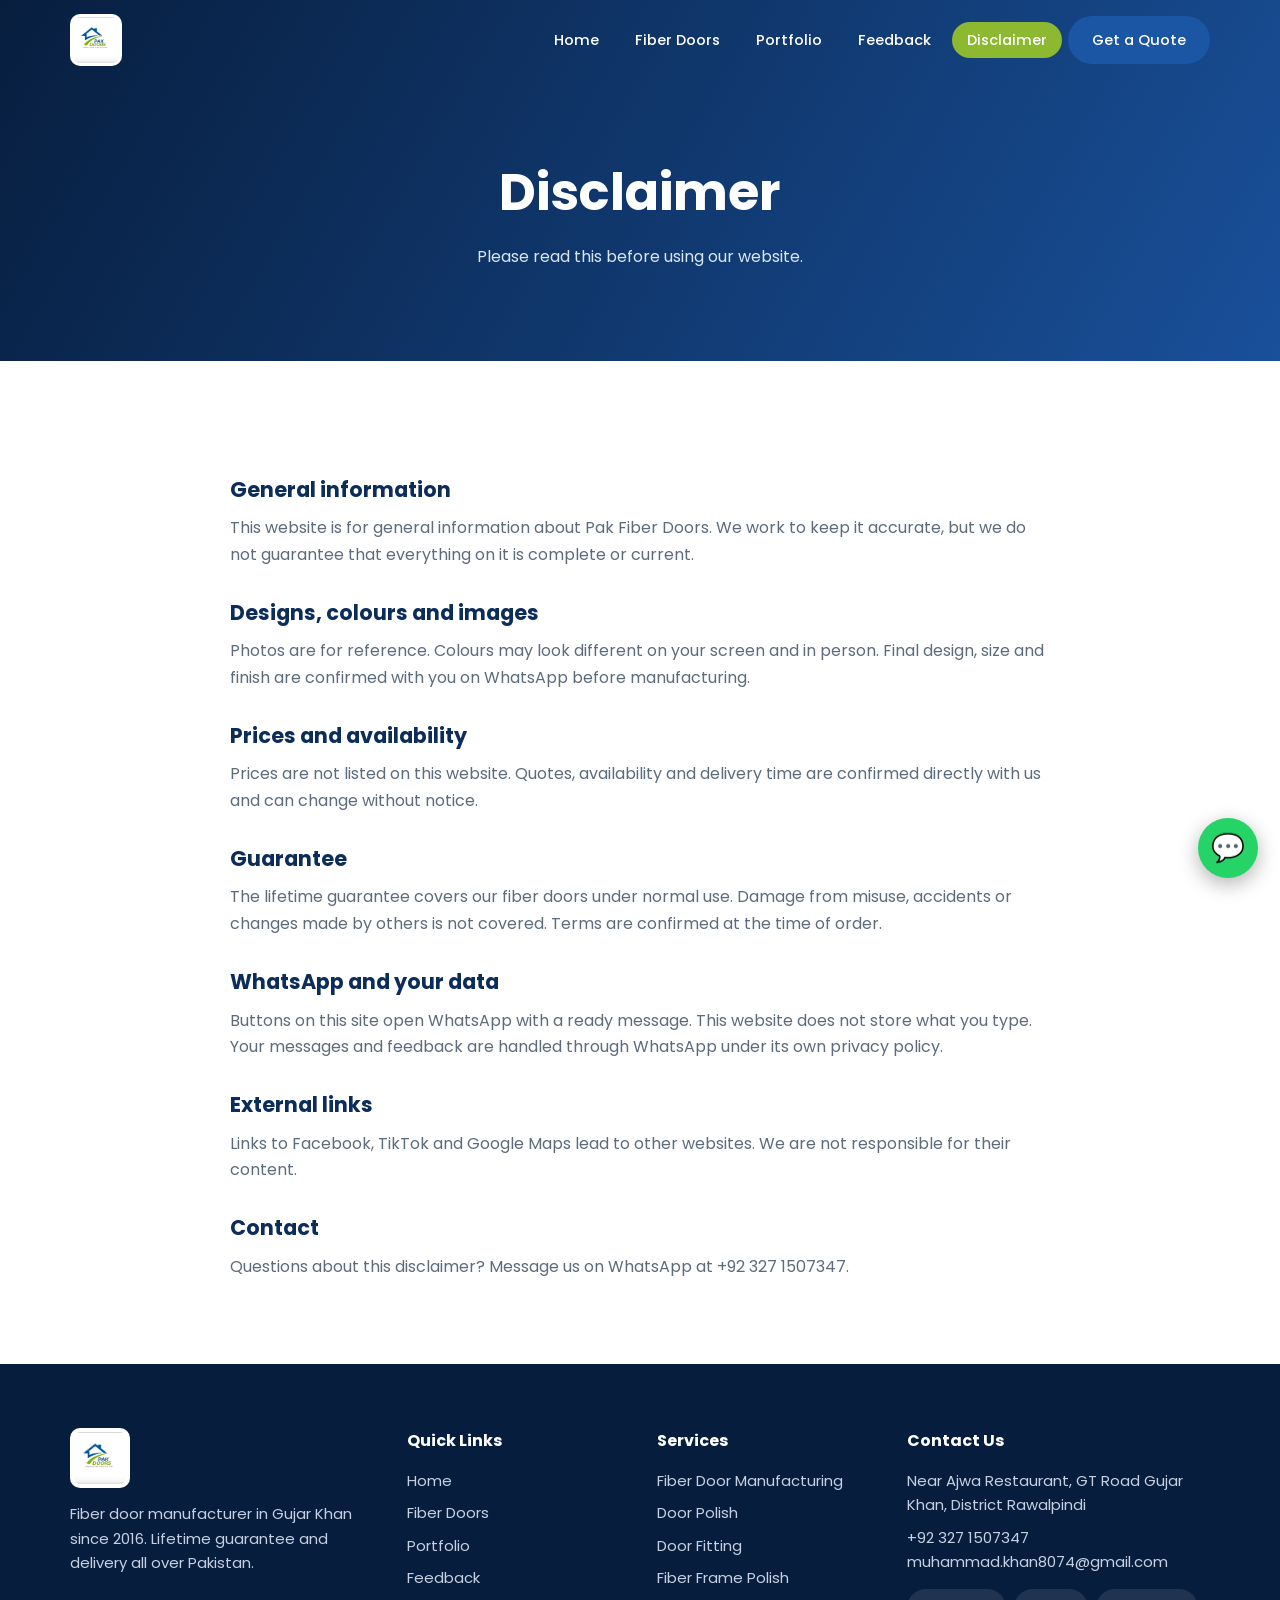
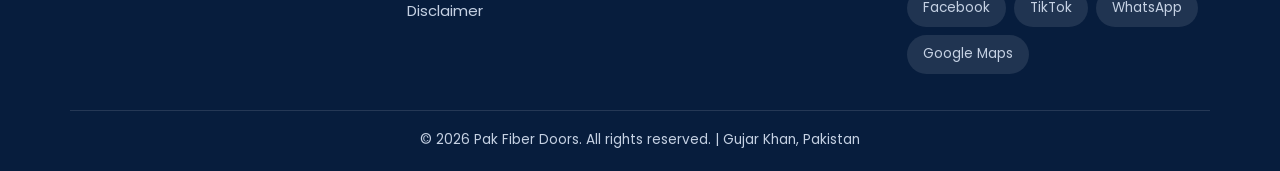
==== disclaimer.html @ 44d24fee "Add disclaimer.html with website disclaimer content" ====
<!DOCTYPE html>
<html lang="en"><head><meta charset="UTF-8"><meta name="viewport" content="width=device-width,initial-scale=1">
<title>Disclaimer | Pak Fiber Doors</title><meta name="description" content="Read the website disclaimer for Pak Fiber Doors, Gujar Khan, Pakistan.">
<meta name="theme-color" content="#1b56a5"><link rel="canonical" href="https://pakfiberdoors.com/disclaimer.html"><link rel="icon" href="logo.png">
<link rel="preconnect" href="https://fonts.googleapis.com"><link rel="preconnect" href="https://fonts.gstatic.com" crossorigin><link href="https://fonts.googleapis.com/css2?family=Poppins:wght@400;500;600;700&display=swap" rel="stylesheet"><link rel="stylesheet" href="style.css"></head>
<body data-p="disclaimer"><header id="nav"></header>
<main><div class="bn"><div class="w"><h1 class="up">Disclaimer</h1><p class="up" style="--d:.2s">Please read this before using our website.</p></div></div>
<section><div class="w leg"><h2>General information</h2><p>This website is for general information about Pak Fiber Doors. We work to keep it accurate, but we do not guarantee that everything on it is complete or current.</p>
<h2>Designs, colours and images</h2><p>Photos are for reference. Colours may look different on your screen and in person. Final design, size and finish are confirmed with you on WhatsApp before manufacturing.</p>
<h2>Prices and availability</h2><p>Prices are not listed on this website. Quotes, availability and delivery time are confirmed directly with us and can change without notice.</p>
<h2>Guarantee</h2><p>The lifetime guarantee covers our fiber doors under normal use. Damage from misuse, accidents or changes made by others is not covered. Terms are confirmed at the time of order.</p>
<h2>WhatsApp and your data</h2><p>Buttons on this site open WhatsApp with a ready message. This website does not store what you type. Your messages and feedback are handled through WhatsApp under its own privacy policy.</p>
<h2>External links</h2><p>Links to Facebook, TikTok and Google Maps lead to other websites. We are not responsible for their content.</p>
<h2>Contact</h2><p>Questions about this disclaimer? Message us on WhatsApp at +92 327 1507347.</p></div></section></main>
<footer class="ft" id="foot"></footer><script src="script.js"></script></body></html>
---- style.css ----
:root{--b:#1b56a5;--bd:#0c2d5a;--g:#8cb92f;--gd:#6f9a1c;--bg:#f4f8fd;--tx:#1d2b3a;--mu:#5d6b7c;--r:18px;--sh:0 10px 30px rgba(12,45,90,.12)}
*{margin:0;padding:0;box-sizing:border-box}html{scroll-behavior:smooth}
body{font-family:'Poppins',system-ui,sans-serif;color:var(--tx);line-height:1.65;overflow-x:hidden;background:#fff}
img{max-width:100%;display:block}a{text-decoration:none;color:inherit}ul{list-style:none}
.w{max-width:1180px;margin:auto;padding:0 20px}section{padding:84px 0}
.tag{color:var(--g);font-weight:600;font-size:.95rem}
h2.t{font-size:clamp(1.8rem,4vw,2.6rem);color:var(--bd);margin:4px 0 14px;line-height:1.2}
.ctr{text-align:center}.ctr>p{max-width:620px;margin:0 auto 42px;color:var(--mu)}
.btn{display:inline-flex;align-items:center;gap:8px;padding:13px 28px;border-radius:50px;font-weight:600;border:2px solid transparent;cursor:pointer;transition:.3s;font-size:.95rem;font-family:inherit}
.b-g{background:var(--g);color:#fff}.b-g:hover{background:var(--gd);transform:translateY(-3px);box-shadow:0 8px 22px rgba(140,185,47,.55)}
.b-o{border-color:#fff;color:#fff}.b-o:hover{background:#fff;color:var(--b);transform:translateY(-3px)}
.b-b{background:var(--b);color:#fff}.b-b:hover{background:var(--bd);transform:translateY(-3px)}
#nav{position:fixed;top:0;left:0;right:0;z-index:100;transition:.35s;padding:14px 0}
#nav.sc{background:rgba(255,255,255,.96);box-shadow:0 4px 20px rgba(0,0,0,.09);padding:7px 0;backdrop-filter:blur(8px)}
.nv{display:flex;align-items:center;justify-content:space-between}.nv img{height:52px;background:#fff;border-radius:10px;padding:3px}
.nl{display:flex;gap:6px;align-items:center}.nl a{padding:8px 15px;border-radius:30px;font-weight:500;font-size:.92rem;color:#fff;transition:.3s}
#nav.sc .nl a{color:var(--bd)}.nl a:hover,.nl a.on{background:var(--g);color:#fff!important}.nl a.btn{background:var(--b);color:#fff!important;padding:10px 22px}
.hb{display:none;background:none;border:0;color:#fff;font-size:1.9rem;cursor:pointer;z-index:102}#nav.sc .hb{color:var(--bd)}.hb.o{color:#fff!important}
.hero{min-height:100vh;display:flex;align-items:center;position:relative;color:#fff;background:var(--bd);overflow:hidden}
.hero::before{content:'';position:absolute;inset:0;background:url(heroimage.png) center/cover;animation:kb 20s ease-in-out infinite alternate}
.hero::after{content:'';position:absolute;inset:0;background:linear-gradient(105deg,rgba(7,29,61,.94) 28%,rgba(27,86,165,.5))}
.hc{position:relative;z-index:2;padding-top:90px}.hc p{max-width:560px;font-size:1.08rem;color:#dbe6f5;margin-bottom:28px}
.hero h1{font-size:clamp(2.5rem,7vw,4.8rem);line-height:1.08;margin:12px 0 18px;max-width:760px}
.hero h1::after{content:'';display:block;width:150px;height:8px;margin-top:16px;border-radius:0 40px 40px 0;background:var(--g);transform:skewX(-25deg);animation:gr 1.2s .9s both}
.chs{display:flex;flex-wrap:wrap;gap:10px;margin-top:30px}.ch{padding:9px 18px;border-radius:40px;background:rgba(255,255,255,.13);backdrop-filter:blur(8px);border:1px solid rgba(255,255,255,.3);font-size:.88rem}
.sw{position:absolute;bottom:-1px;left:0;width:100%;line-height:0;z-index:3}.sd{position:absolute;bottom:90px;left:50%;width:26px;height:42px;border:2px solid #fff;border-radius:20px;z-index:3;opacity:.8}.sd::after{content:'';position:absolute;top:7px;left:50%;width:4px;height:8px;margin-left:-2px;background:#fff;border-radius:3px;animation:sc 1.6s infinite}
.bn{padding:150px 0 90px;text-align:center;color:#fff;position:relative;background:var(--bd)}.bn::before{content:'';position:absolute;inset:0;background:linear-gradient(120deg,rgba(7,29,61,.95),rgba(27,86,165,.85)),url(heroimage.png) center/cover}.bn .w{position:relative}.bn h1{font-size:clamp(2rem,5vw,3.2rem)}.bn p{color:#dbe6f5;max-width:600px;margin:10px auto 0}
.st{background:linear-gradient(120deg,var(--bd),var(--b));color:#fff;padding:52px 0}.sg{display:grid;grid-template-columns:repeat(3,1fr);gap:20px;text-align:center}.sg b{display:block;font-size:clamp(2rem,5vw,3rem);color:var(--g);line-height:1.2}
.g4{display:grid;grid-template-columns:repeat(auto-fit,minmax(250px,1fr));gap:26px}
.cd{background:#fff;border-radius:var(--r);box-shadow:var(--sh);overflow:hidden;transition:.4s}.cd:hover{transform:translateY(-10px);box-shadow:0 22px 44px rgba(12,45,90,.2)}
.iw{overflow:hidden;height:210px;background:linear-gradient(135deg,#dbe7f6,#eef3fa)}.iw img,.iw div{width:100%;height:100%;object-fit:cover;transition:.6s}.cd:hover .iw img,.cd:hover .iw div{transform:scale(1.1)}
.tx{padding:22px}.tx h3{color:var(--bd);margin-bottom:6px}.tx p{color:var(--mu);font-size:.92rem;margin-bottom:16px}
.tw{overflow-x:auto;border-radius:var(--r);box-shadow:var(--sh)}table{width:100%;border-collapse:collapse;min-width:560px}th,td{padding:16px 20px;text-align:left}th{background:var(--bd);color:#fff}th.f{background:var(--g)}tr:nth-child(even) td{background:var(--bg)}td.f{font-weight:600;color:var(--bd)}
.ab{display:grid;grid-template-columns:1fr 1fr;gap:56px;align-items:center}.pic{position:relative}.pic div{aspect-ratio:4/5;border-radius:var(--r);background:linear-gradient(135deg,#dbe7f6,#eef3fa);overflow:hidden}.pic img{width:100%;height:100%;object-fit:cover}
.bdg{position:absolute;bottom:-18px;right:-10px;background:var(--g);color:#fff;padding:16px 24px;border-radius:16px;font-weight:700;box-shadow:var(--sh);animation:fl 3s ease-in-out infinite;line-height:1.3}
.ab p{color:var(--mu);margin-bottom:16px}.alt{background:var(--bg)}
.wc .cd{padding:30px;border-bottom:4px solid var(--g)}.wc em{font-style:normal;font-size:2rem;display:block;margin-bottom:8px}.wc h3{color:var(--bd);margin-bottom:6px}.wc p{color:var(--mu);font-size:.93rem}
.stp{text-align:center;padding:10px}.stp i{display:grid;place-items:center;width:64px;height:64px;margin:0 auto 14px;border-radius:50%;background:var(--b);color:#fff;font:700 1.4rem 'Poppins';font-style:normal;transition:.4s}.stp:hover i{background:var(--g);transform:rotate(360deg)}.stp p{color:var(--mu);font-size:.92rem}
.cta{background:linear-gradient(120deg,var(--bd),var(--b));color:#fff;text-align:center;padding:84px 0}.cta h2{font-size:clamp(1.8rem,4vw,2.6rem);margin-bottom:10px}.cta p{color:#dbe6f5;margin-bottom:26px}
.ft{background:#071d3d;color:#c5d1e3;padding:64px 0 20px}.fg{display:grid;grid-template-columns:1.4fr 1fr 1fr 1.4fr;gap:34px}.ft h4{color:#fff;margin-bottom:14px}.ft li,.ft p{margin-bottom:8px;font-size:.93rem}.ft a:hover{color:var(--g)}
.so{display:flex;flex-wrap:wrap;gap:8px;margin-top:14px}.so a{padding:8px 16px;border-radius:30px;background:rgba(255,255,255,.1);font-size:.85rem;transition:.3s}.so a:hover{background:var(--g);color:#fff;transform:translateY(-3px)}
.cp{border-top:1px solid rgba(255,255,255,.12);margin-top:36px;padding-top:18px;text-align:center;font-size:.85rem}
.wa{position:fixed;bottom:22px;right:22px;width:60px;height:60px;border-radius:50%;background:#25d366;display:grid;place-items:center;font-size:1.7rem;z-index:90;box-shadow:0 6px 20px rgba(0,0,0,.3);animation:pl 2s infinite}.wa:hover{transform:scale(1.12)}
.up2{position:fixed;bottom:94px;right:30px;width:44px;height:44px;border-radius:50%;background:var(--b);color:#fff;border:0;cursor:pointer;font-size:1.2rem;z-index:90;opacity:0;pointer-events:none;transition:.3s}.up2.s{opacity:1;pointer-events:auto}
.rv{opacity:0;transform:translateY(40px);transition:opacity .8s,transform .8s;transition-delay:var(--d,0s)}.rv.l{transform:translateX(-50px)}.rv.r{transform:translateX(50px)}.rv.in{opacity:1;transform:none}
.up{opacity:0;animation:up .9s var(--d,0s) forwards}
.tl{display:flex;flex-wrap:wrap;gap:14px;justify-content:space-between;align-items:center;margin-bottom:30px}.fl button{padding:10px 22px;border-radius:30px;border:2px solid var(--b);background:#fff;color:var(--b);font:600 .92rem 'Poppins';cursor:pointer;transition:.3s;margin:3px}.fl button.on,.fl button:hover{background:var(--b);color:#fff}
.tl input{padding:12px 20px;border-radius:30px;border:2px solid #d5e0ee;font:inherit;min-width:230px;outline:0}.tl input:focus{border-color:var(--g)}
.art{animation:pop .5s}.art .iw{height:auto;aspect-ratio:3/4;cursor:zoom-in}.art .tx{text-align:center}.art .btn{padding:10px 20px;font-size:.88rem}.em{display:none;text-align:center;color:var(--mu);padding:40px}
.pg{display:grid;grid-template-columns:repeat(auto-fill,minmax(220px,1fr));grid-auto-rows:200px;grid-auto-flow:dense;gap:14px}
.pg a{border-radius:14px;overflow:hidden;position:relative;background:linear-gradient(135deg,#dbe7f6,#eef3fa);cursor:zoom-in;display:block}.pg img{width:100%;height:100%;object-fit:cover;transition:.6s}.pg a:hover img{transform:scale(1.1)}
.pg a::after{content:'🔍';position:absolute;inset:0;display:grid;place-items:center;font-size:1.8rem;background:rgba(12,45,90,.45);opacity:0;transition:.3s}.pg a:hover::after{opacity:1}
.pg .t{grid-row:span 2}.pg .w2{grid-column:span 2}.pg .bx{grid-column:span 2;grid-row:span 2}
#lb{position:fixed;inset:0;background:rgba(5,20,45,.95);z-index:300;display:none;align-items:center;justify-content:center;flex-direction:column;gap:14px;padding:20px}#lb.o{display:flex}
#lb img{max-width:92vw;max-height:74vh;border-radius:12px;animation:zi .3s}#lb b{color:#fff;font-size:1.1rem}
#lb button{position:absolute;background:rgba(255,255,255,.15);color:#fff;border:0;width:48px;height:48px;border-radius:50%;font-size:1.5rem;cursor:pointer;transition:.3s}#lb button:hover{background:var(--g)}.lx{top:20px;right:20px}.lp{left:16px;top:50%}.ln{right:16px;top:50%}
.leg{max-width:860px;margin:auto}.leg h2{color:var(--bd);margin:28px 0 8px;font-size:1.3rem}.leg p{color:var(--mu)}
a:focus-visible,button:focus-visible,input:focus-visible{outline:3px solid var(--g);outline-offset:3px}
@keyframes kb{to{transform:scale(1.12)}}@keyframes up{from{opacity:0;transform:translateY(35px)}to{opacity:1;transform:none}}@keyframes gr{from{width:0}to{width:150px}}
@keyframes sc{50%{transform:translateY(12px);opacity:.2}}@keyframes fl{50%{transform:translateY(-8px)}}@keyframes pop{from{opacity:0;transform:scale(.92)}}@keyframes zi{from{opacity:0;transform:scale(.9)}}
@keyframes pl{0%{box-shadow:0 0 0 0 rgba(37,211,102,.6)}100%{box-shadow:0 0 0 22px rgba(37,211,102,0)}}
@media(max-width:860px){.hb{display:block}.nl{position:fixed;top:0;right:-100%;height:100vh;width:78%;background:var(--bd);flex-direction:column;justify-content:center;gap:12px;transition:.4s;z-index:101}.nl.o{right:0}.nl a{color:#fff!important;font-size:1.1rem}.ab,.fg{grid-template-columns:1fr}.sd{display:none}section{padding:60px 0}.pg{grid-template-columns:repeat(auto-fill,minmax(150px,1fr));grid-auto-rows:150px}}
@media(prefers-reduced-motion:reduce){*,::before,::after{animation:none!important;transition:none!important}.rv,.up{opacity:1;transform:none}}
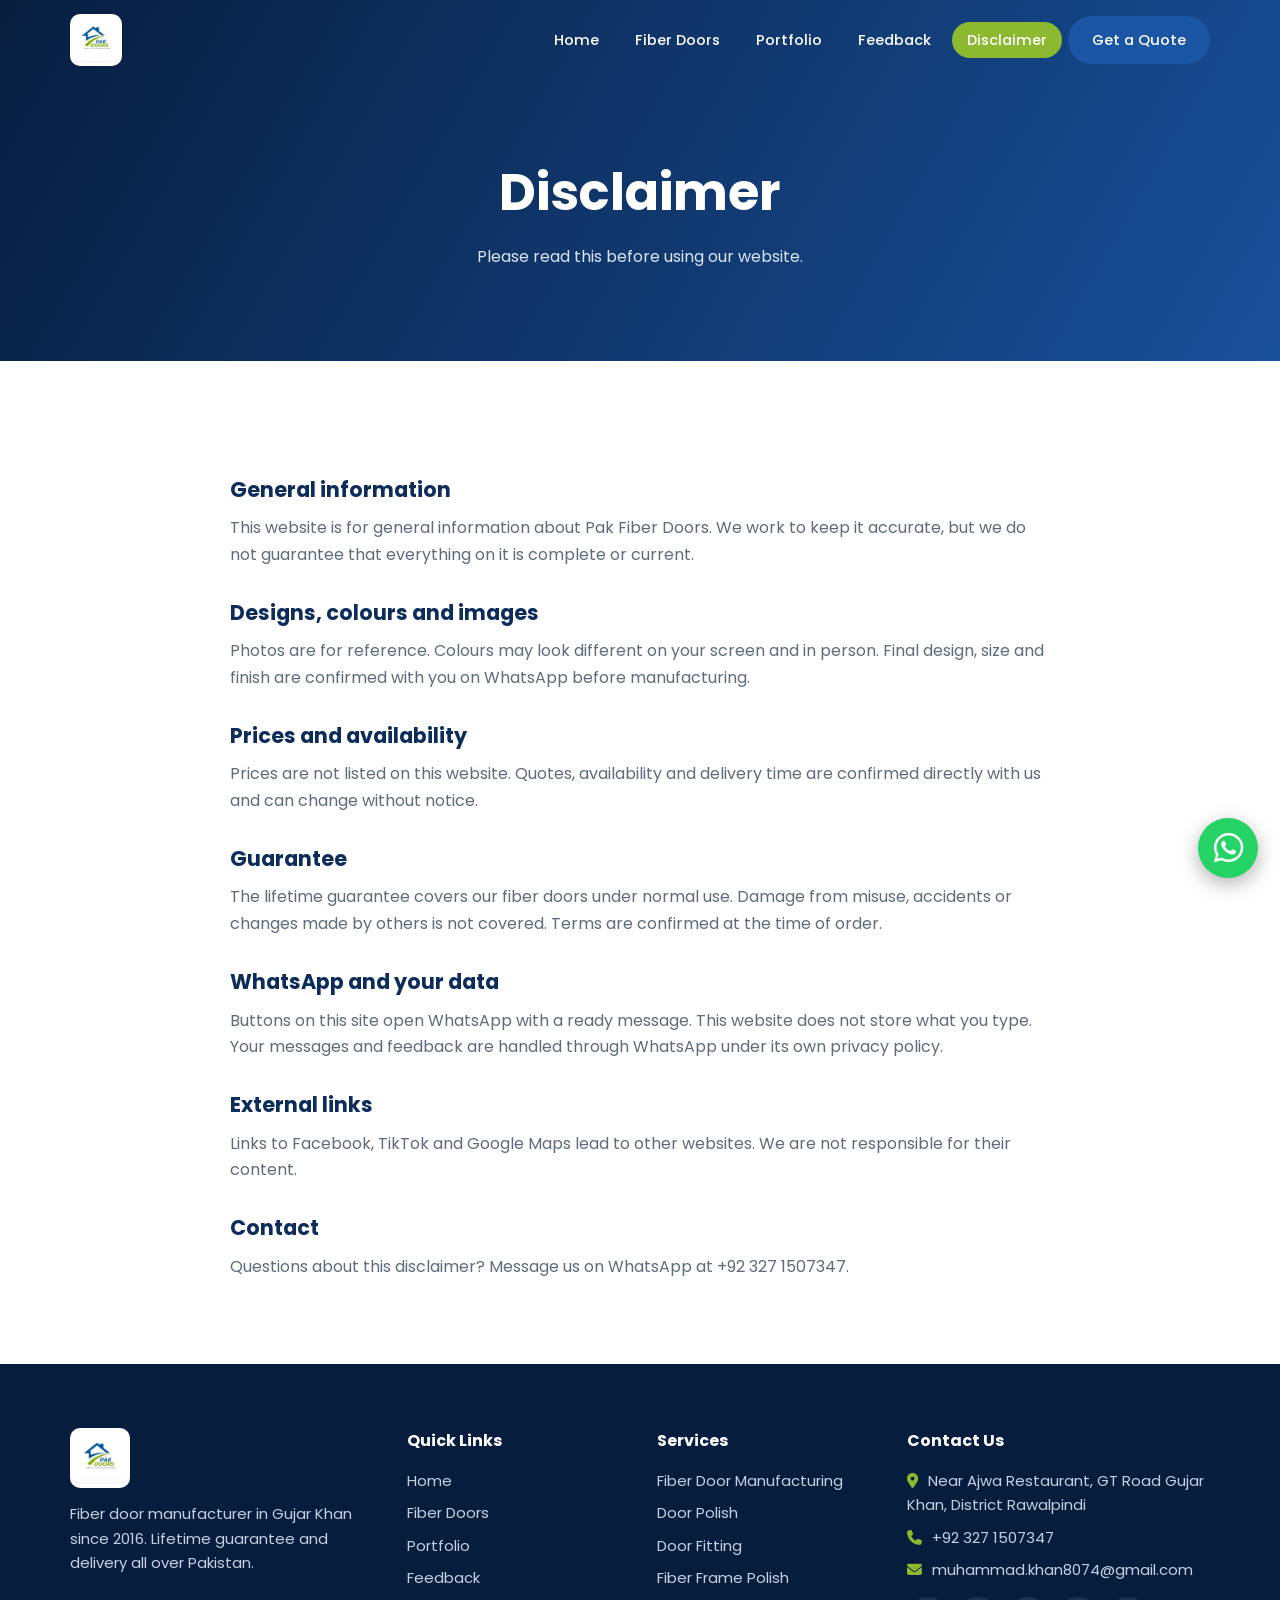
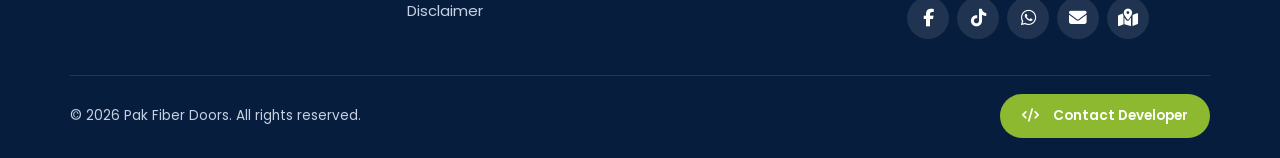
==== commit ab008b47: "Add disclaimer.html for website information This HTML file contains the disclaimer for Pak Fiber Doo" ====
--- a/disclaimer.html
+++ b/disclaimer.html
@@ -1,15 +1,84 @@
-<!DOCTYPE html>
-<html lang="en"><head><meta charset="UTF-8"><meta name="viewport" content="width=device-width,initial-scale=1">
-<title>Disclaimer | Pak Fiber Doors</title><meta name="description" content="Read the website disclaimer for Pak Fiber Doors, Gujar Khan, Pakistan.">
-<meta name="theme-color" content="#1b56a5"><link rel="canonical" href="https://pakfiberdoors.com/disclaimer.html"><link rel="icon" href="logo.png">
-<link rel="preconnect" href="https://fonts.googleapis.com"><link rel="preconnect" href="https://fonts.gstatic.com" crossorigin><link href="https://fonts.googleapis.com/css2?family=Poppins:wght@400;500;600;700&display=swap" rel="stylesheet"><link rel="stylesheet" href="style.css"></head>
-<body data-p="disclaimer"><header id="nav"></header>
-<main><div class="bn"><div class="w"><h1 class="up">Disclaimer</h1><p class="up" style="--d:.2s">Please read this before using our website.</p></div></div>
-<section><div class="w leg"><h2>General information</h2><p>This website is for general information about Pak Fiber Doors. We work to keep it accurate, but we do not guarantee that everything on it is complete or current.</p>
-<h2>Designs, colours and images</h2><p>Photos are for reference. Colours may look different on your screen and in person. Final design, size and finish are confirmed with you on WhatsApp before manufacturing.</p>
-<h2>Prices and availability</h2><p>Prices are not listed on this website. Quotes, availability and delivery time are confirmed directly with us and can change without notice.</p>
-<h2>Guarantee</h2><p>The lifetime guarantee covers our fiber doors under normal use. Damage from misuse, accidents or changes made by others is not covered. Terms are confirmed at the time of order.</p>
-<h2>WhatsApp and your data</h2><p>Buttons on this site open WhatsApp with a ready message. This website does not store what you type. Your messages and feedback are handled through WhatsApp under its own privacy policy.</p>
-<h2>External links</h2><p>Links to Facebook, TikTok and Google Maps lead to other websites. We are not responsible for their content.</p>
-<h2>Contact</h2><p>Questions about this disclaimer? Message us on WhatsApp at +92 327 1507347.</p></div></section></main>
-<footer class="ft" id="foot"></footer><script src="script.js"></script></body></html>
+<!doctype html>
+<html lang="en">
+  <head>
+    <meta charset="UTF-8" />
+    <meta name="viewport" content="width=device-width,initial-scale=1" />
+    <title>Disclaimer | Pak Fiber Doors</title>
+    <meta
+      name="description"
+      content="Read the website disclaimer for Pak Fiber Doors, Gujar Khan, Pakistan."
+    />
+    <meta name="theme-color" content="#1b56a5" />
+    <link rel="canonical" href="https://pakfiberdoors.com/disclaimer.html" />
+    <link rel="icon" href="logo.png" />
+    <link rel="preconnect" href="https://fonts.googleapis.com" />
+    <link rel="preconnect" href="https://fonts.gstatic.com" crossorigin />
+    <link
+      href="https://fonts.googleapis.com/css2?family=Poppins:wght@400;500;600;700&display=swap"
+      rel="stylesheet"
+    />
+    <link rel="stylesheet" href="https://cdnjs.cloudflare.com/ajax/libs/font-awesome/6.5.0/css/all.min.css" />
+    <link rel="stylesheet" href="style.css" />
+  </head>
+  <body data-p="disclaimer">
+    <!-- =====================================
+     NAVBAR (built by script.js)
+===================================== -->
+    <header id="nav"></header>
+    <main>
+      <!-- =====================================
+     PAGE BANNER
+===================================== -->
+      <div class="bn">
+        <div class="w">
+          <h1 class="up">Disclaimer</h1>
+          <p class="up" style="--d: 0.2s">Please read this before using our website.</p>
+        </div>
+      </div>
+      <!-- =====================================
+     DISCLAIMER TEXT
+===================================== -->
+      <section>
+        <div class="w leg">
+          <h2>General information</h2>
+          <p>
+            This website is for general information about Pak Fiber Doors. We work to keep it accurate, but we
+            do not guarantee that everything on it is complete or current.
+          </p>
+          <h2>Designs, colours and images</h2>
+          <p>
+            Photos are for reference. Colours may look different on your screen and in person. Final design,
+            size and finish are confirmed with you on WhatsApp before manufacturing.
+          </p>
+          <h2>Prices and availability</h2>
+          <p>
+            Prices are not listed on this website. Quotes, availability and delivery time are confirmed
+            directly with us and can change without notice.
+          </p>
+          <h2>Guarantee</h2>
+          <p>
+            The lifetime guarantee covers our fiber doors under normal use. Damage from misuse, accidents or
+            changes made by others is not covered. Terms are confirmed at the time of order.
+          </p>
+          <h2>WhatsApp and your data</h2>
+          <p>
+            Buttons on this site open WhatsApp with a ready message. This website does not store what you
+            type. Your messages and feedback are handled through WhatsApp under its own privacy policy.
+          </p>
+          <h2>External links</h2>
+          <p>
+            Links to Facebook, TikTok and Google Maps lead to other websites. We are not responsible for their
+            content.
+          </p>
+          <h2>Contact</h2>
+          <p>Questions about this disclaimer? Message us on WhatsApp at +92 327 1507347.</p>
+        </div>
+      </section>
+    </main>
+    <!-- =====================================
+     FOOTER (built by script.js)
+===================================== -->
+    <footer class="ft" id="foot"></footer>
+    <script src="script.js"></script>
+  </body>
+</html>
--- a/style.css
+++ b/style.css
@@ -1,63 +1,1325 @@
-:root{--b:#1b56a5;--bd:#0c2d5a;--g:#8cb92f;--gd:#6f9a1c;--bg:#f4f8fd;--tx:#1d2b3a;--mu:#5d6b7c;--r:18px;--sh:0 10px 30px rgba(12,45,90,.12)}
-*{margin:0;padding:0;box-sizing:border-box}html{scroll-behavior:smooth}
-body{font-family:'Poppins',system-ui,sans-serif;color:var(--tx);line-height:1.65;overflow-x:hidden;background:#fff}
-img{max-width:100%;display:block}a{text-decoration:none;color:inherit}ul{list-style:none}
-.w{max-width:1180px;margin:auto;padding:0 20px}section{padding:84px 0}
-.tag{color:var(--g);font-weight:600;font-size:.95rem}
-h2.t{font-size:clamp(1.8rem,4vw,2.6rem);color:var(--bd);margin:4px 0 14px;line-height:1.2}
-.ctr{text-align:center}.ctr>p{max-width:620px;margin:0 auto 42px;color:var(--mu)}
-.btn{display:inline-flex;align-items:center;gap:8px;padding:13px 28px;border-radius:50px;font-weight:600;border:2px solid transparent;cursor:pointer;transition:.3s;font-size:.95rem;font-family:inherit}
-.b-g{background:var(--g);color:#fff}.b-g:hover{background:var(--gd);transform:translateY(-3px);box-shadow:0 8px 22px rgba(140,185,47,.55)}
-.b-o{border-color:#fff;color:#fff}.b-o:hover{background:#fff;color:var(--b);transform:translateY(-3px)}
-.b-b{background:var(--b);color:#fff}.b-b:hover{background:var(--bd);transform:translateY(-3px)}
-#nav{position:fixed;top:0;left:0;right:0;z-index:100;transition:.35s;padding:14px 0}
-#nav.sc{background:rgba(255,255,255,.96);box-shadow:0 4px 20px rgba(0,0,0,.09);padding:7px 0;backdrop-filter:blur(8px)}
-.nv{display:flex;align-items:center;justify-content:space-between}.nv img{height:52px;background:#fff;border-radius:10px;padding:3px}
-.nl{display:flex;gap:6px;align-items:center}.nl a{padding:8px 15px;border-radius:30px;font-weight:500;font-size:.92rem;color:#fff;transition:.3s}
-#nav.sc .nl a{color:var(--bd)}.nl a:hover,.nl a.on{background:var(--g);color:#fff!important}.nl a.btn{background:var(--b);color:#fff!important;padding:10px 22px}
-.hb{display:none;background:none;border:0;color:#fff;font-size:1.9rem;cursor:pointer;z-index:102}#nav.sc .hb{color:var(--bd)}.hb.o{color:#fff!important}
-.hero{min-height:100vh;display:flex;align-items:center;position:relative;color:#fff;background:var(--bd);overflow:hidden}
-.hero::before{content:'';position:absolute;inset:0;background:url(heroimage.png) center/cover;animation:kb 20s ease-in-out infinite alternate}
-.hero::after{content:'';position:absolute;inset:0;background:linear-gradient(105deg,rgba(7,29,61,.94) 28%,rgba(27,86,165,.5))}
-.hc{position:relative;z-index:2;padding-top:90px}.hc p{max-width:560px;font-size:1.08rem;color:#dbe6f5;margin-bottom:28px}
-.hero h1{font-size:clamp(2.5rem,7vw,4.8rem);line-height:1.08;margin:12px 0 18px;max-width:760px}
-.hero h1::after{content:'';display:block;width:150px;height:8px;margin-top:16px;border-radius:0 40px 40px 0;background:var(--g);transform:skewX(-25deg);animation:gr 1.2s .9s both}
-.chs{display:flex;flex-wrap:wrap;gap:10px;margin-top:30px}.ch{padding:9px 18px;border-radius:40px;background:rgba(255,255,255,.13);backdrop-filter:blur(8px);border:1px solid rgba(255,255,255,.3);font-size:.88rem}
-.sw{position:absolute;bottom:-1px;left:0;width:100%;line-height:0;z-index:3}.sd{position:absolute;bottom:90px;left:50%;width:26px;height:42px;border:2px solid #fff;border-radius:20px;z-index:3;opacity:.8}.sd::after{content:'';position:absolute;top:7px;left:50%;width:4px;height:8px;margin-left:-2px;background:#fff;border-radius:3px;animation:sc 1.6s infinite}
-.bn{padding:150px 0 90px;text-align:center;color:#fff;position:relative;background:var(--bd)}.bn::before{content:'';position:absolute;inset:0;background:linear-gradient(120deg,rgba(7,29,61,.95),rgba(27,86,165,.85)),url(heroimage.png) center/cover}.bn .w{position:relative}.bn h1{font-size:clamp(2rem,5vw,3.2rem)}.bn p{color:#dbe6f5;max-width:600px;margin:10px auto 0}
-.st{background:linear-gradient(120deg,var(--bd),var(--b));color:#fff;padding:52px 0}.sg{display:grid;grid-template-columns:repeat(3,1fr);gap:20px;text-align:center}.sg b{display:block;font-size:clamp(2rem,5vw,3rem);color:var(--g);line-height:1.2}
-.g4{display:grid;grid-template-columns:repeat(auto-fit,minmax(250px,1fr));gap:26px}
-.cd{background:#fff;border-radius:var(--r);box-shadow:var(--sh);overflow:hidden;transition:.4s}.cd:hover{transform:translateY(-10px);box-shadow:0 22px 44px rgba(12,45,90,.2)}
-.iw{overflow:hidden;height:210px;background:linear-gradient(135deg,#dbe7f6,#eef3fa)}.iw img,.iw div{width:100%;height:100%;object-fit:cover;transition:.6s}.cd:hover .iw img,.cd:hover .iw div{transform:scale(1.1)}
-.tx{padding:22px}.tx h3{color:var(--bd);margin-bottom:6px}.tx p{color:var(--mu);font-size:.92rem;margin-bottom:16px}
-.tw{overflow-x:auto;border-radius:var(--r);box-shadow:var(--sh)}table{width:100%;border-collapse:collapse;min-width:560px}th,td{padding:16px 20px;text-align:left}th{background:var(--bd);color:#fff}th.f{background:var(--g)}tr:nth-child(even) td{background:var(--bg)}td.f{font-weight:600;color:var(--bd)}
-.ab{display:grid;grid-template-columns:1fr 1fr;gap:56px;align-items:center}.pic{position:relative}.pic div{aspect-ratio:4/5;border-radius:var(--r);background:linear-gradient(135deg,#dbe7f6,#eef3fa);overflow:hidden}.pic img{width:100%;height:100%;object-fit:cover}
-.bdg{position:absolute;bottom:-18px;right:-10px;background:var(--g);color:#fff;padding:16px 24px;border-radius:16px;font-weight:700;box-shadow:var(--sh);animation:fl 3s ease-in-out infinite;line-height:1.3}
-.ab p{color:var(--mu);margin-bottom:16px}.alt{background:var(--bg)}
-.wc .cd{padding:30px;border-bottom:4px solid var(--g)}.wc em{font-style:normal;font-size:2rem;display:block;margin-bottom:8px}.wc h3{color:var(--bd);margin-bottom:6px}.wc p{color:var(--mu);font-size:.93rem}
-.stp{text-align:center;padding:10px}.stp i{display:grid;place-items:center;width:64px;height:64px;margin:0 auto 14px;border-radius:50%;background:var(--b);color:#fff;font:700 1.4rem 'Poppins';font-style:normal;transition:.4s}.stp:hover i{background:var(--g);transform:rotate(360deg)}.stp p{color:var(--mu);font-size:.92rem}
-.cta{background:linear-gradient(120deg,var(--bd),var(--b));color:#fff;text-align:center;padding:84px 0}.cta h2{font-size:clamp(1.8rem,4vw,2.6rem);margin-bottom:10px}.cta p{color:#dbe6f5;margin-bottom:26px}
-.ft{background:#071d3d;color:#c5d1e3;padding:64px 0 20px}.fg{display:grid;grid-template-columns:1.4fr 1fr 1fr 1.4fr;gap:34px}.ft h4{color:#fff;margin-bottom:14px}.ft li,.ft p{margin-bottom:8px;font-size:.93rem}.ft a:hover{color:var(--g)}
-.so{display:flex;flex-wrap:wrap;gap:8px;margin-top:14px}.so a{padding:8px 16px;border-radius:30px;background:rgba(255,255,255,.1);font-size:.85rem;transition:.3s}.so a:hover{background:var(--g);color:#fff;transform:translateY(-3px)}
-.cp{border-top:1px solid rgba(255,255,255,.12);margin-top:36px;padding-top:18px;text-align:center;font-size:.85rem}
-.wa{position:fixed;bottom:22px;right:22px;width:60px;height:60px;border-radius:50%;background:#25d366;display:grid;place-items:center;font-size:1.7rem;z-index:90;box-shadow:0 6px 20px rgba(0,0,0,.3);animation:pl 2s infinite}.wa:hover{transform:scale(1.12)}
-.up2{position:fixed;bottom:94px;right:30px;width:44px;height:44px;border-radius:50%;background:var(--b);color:#fff;border:0;cursor:pointer;font-size:1.2rem;z-index:90;opacity:0;pointer-events:none;transition:.3s}.up2.s{opacity:1;pointer-events:auto}
-.rv{opacity:0;transform:translateY(40px);transition:opacity .8s,transform .8s;transition-delay:var(--d,0s)}.rv.l{transform:translateX(-50px)}.rv.r{transform:translateX(50px)}.rv.in{opacity:1;transform:none}
-.up{opacity:0;animation:up .9s var(--d,0s) forwards}
-.tl{display:flex;flex-wrap:wrap;gap:14px;justify-content:space-between;align-items:center;margin-bottom:30px}.fl button{padding:10px 22px;border-radius:30px;border:2px solid var(--b);background:#fff;color:var(--b);font:600 .92rem 'Poppins';cursor:pointer;transition:.3s;margin:3px}.fl button.on,.fl button:hover{background:var(--b);color:#fff}
-.tl input{padding:12px 20px;border-radius:30px;border:2px solid #d5e0ee;font:inherit;min-width:230px;outline:0}.tl input:focus{border-color:var(--g)}
-.art{animation:pop .5s}.art .iw{height:auto;aspect-ratio:3/4;cursor:zoom-in}.art .tx{text-align:center}.art .btn{padding:10px 20px;font-size:.88rem}.em{display:none;text-align:center;color:var(--mu);padding:40px}
-.pg{display:grid;grid-template-columns:repeat(auto-fill,minmax(220px,1fr));grid-auto-rows:200px;grid-auto-flow:dense;gap:14px}
-.pg a{border-radius:14px;overflow:hidden;position:relative;background:linear-gradient(135deg,#dbe7f6,#eef3fa);cursor:zoom-in;display:block}.pg img{width:100%;height:100%;object-fit:cover;transition:.6s}.pg a:hover img{transform:scale(1.1)}
-.pg a::after{content:'🔍';position:absolute;inset:0;display:grid;place-items:center;font-size:1.8rem;background:rgba(12,45,90,.45);opacity:0;transition:.3s}.pg a:hover::after{opacity:1}
-.pg .t{grid-row:span 2}.pg .w2{grid-column:span 2}.pg .bx{grid-column:span 2;grid-row:span 2}
-#lb{position:fixed;inset:0;background:rgba(5,20,45,.95);z-index:300;display:none;align-items:center;justify-content:center;flex-direction:column;gap:14px;padding:20px}#lb.o{display:flex}
-#lb img{max-width:92vw;max-height:74vh;border-radius:12px;animation:zi .3s}#lb b{color:#fff;font-size:1.1rem}
-#lb button{position:absolute;background:rgba(255,255,255,.15);color:#fff;border:0;width:48px;height:48px;border-radius:50%;font-size:1.5rem;cursor:pointer;transition:.3s}#lb button:hover{background:var(--g)}.lx{top:20px;right:20px}.lp{left:16px;top:50%}.ln{right:16px;top:50%}
-.leg{max-width:860px;margin:auto}.leg h2{color:var(--bd);margin:28px 0 8px;font-size:1.3rem}.leg p{color:var(--mu)}
-a:focus-visible,button:focus-visible,input:focus-visible{outline:3px solid var(--g);outline-offset:3px}
-@keyframes kb{to{transform:scale(1.12)}}@keyframes up{from{opacity:0;transform:translateY(35px)}to{opacity:1;transform:none}}@keyframes gr{from{width:0}to{width:150px}}
-@keyframes sc{50%{transform:translateY(12px);opacity:.2}}@keyframes fl{50%{transform:translateY(-8px)}}@keyframes pop{from{opacity:0;transform:scale(.92)}}@keyframes zi{from{opacity:0;transform:scale(.9)}}
-@keyframes pl{0%{box-shadow:0 0 0 0 rgba(37,211,102,.6)}100%{box-shadow:0 0 0 22px rgba(37,211,102,0)}}
-@media(max-width:860px){.hb{display:block}.nl{position:fixed;top:0;right:-100%;height:100vh;width:78%;background:var(--bd);flex-direction:column;justify-content:center;gap:12px;transition:.4s;z-index:101}.nl.o{right:0}.nl a{color:#fff!important;font-size:1.1rem}.ab,.fg{grid-template-columns:1fr}.sd{display:none}section{padding:60px 0}.pg{grid-template-columns:repeat(auto-fill,minmax(150px,1fr));grid-auto-rows:150px}}
-@media(prefers-reduced-motion:reduce){*,::before,::after{animation:none!important;transition:none!important}.rv,.up{opacity:1;transform:none}}
+/* ===== DESIGN TOKENS (colours, radius, shadow) ===== */
+:root {
+  --b: #1b56a5;
+  --bd: #0c2d5a;
+  --g: #8cb92f;
+  --gd: #6f9a1c;
+  --bg: #f4f8fd;
+  --tx: #1d2b3a;
+  --mu: #5d6b7c;
+  --r: 18px;
+  --sh: 0 10px 30px rgba(12, 45, 90, 0.12);
+}
+* {
+  margin: 0;
+  padding: 0;
+  box-sizing: border-box;
+}
+html {
+  scroll-behavior: smooth;
+}
+body {
+  font-family: "Poppins", system-ui, sans-serif;
+  color: var(--tx);
+  line-height: 1.65;
+  overflow-x: hidden;
+  background: #fff;
+}
+img {
+  max-width: 100%;
+  display: block;
+}
+a {
+  text-decoration: none;
+  color: inherit;
+}
+ul {
+  list-style: none;
+}
+.w {
+  max-width: 1180px;
+  margin: auto;
+  padding: 0 20px;
+}
+section {
+  padding: 84px 0;
+}
+.tag {
+  color: var(--g);
+  font-weight: 600;
+  font-size: 0.95rem;
+}
+h2.t {
+  font-size: clamp(1.8rem, 4vw, 2.6rem);
+  color: var(--bd);
+  margin: 4px 0 14px;
+  line-height: 1.2;
+}
+.ctr {
+  text-align: center;
+}
+.ctr > p {
+  max-width: 620px;
+  margin: 0 auto 42px;
+  color: var(--mu);
+}
+/* ===== BUTTONS ===== */
+.btn {
+  display: inline-flex;
+  align-items: center;
+  gap: 8px;
+  padding: 13px 28px;
+  border-radius: 50px;
+  font-weight: 600;
+  border: 2px solid transparent;
+  cursor: pointer;
+  transition: 0.3s;
+  font-size: 0.95rem;
+  font-family: inherit;
+}
+.b-g {
+  background: var(--g);
+  color: #fff;
+}
+.b-g:hover {
+  background: var(--gd);
+  transform: translateY(-3px);
+  box-shadow: 0 8px 22px rgba(140, 185, 47, 0.55);
+}
+.b-o {
+  border-color: #fff;
+  color: #fff;
+}
+.b-o:hover {
+  background: #fff;
+  color: var(--b);
+  transform: translateY(-3px);
+}
+.b-b {
+  background: var(--b);
+  color: #fff;
+}
+.b-b:hover {
+  background: var(--bd);
+  transform: translateY(-3px);
+}
+/* ===== NAVBAR ===== */
+#nav {
+  position: fixed;
+  top: 0;
+  left: 0;
+  right: 0;
+  z-index: 100;
+  transition: 0.35s;
+  padding: 14px 0;
+}
+#nav.sc {
+  background: rgba(255, 255, 255, 0.96);
+  box-shadow: 0 4px 20px rgba(0, 0, 0, 0.09);
+  padding: 7px 0;
+  backdrop-filter: blur(8px);
+}
+.nv {
+  display: flex;
+  align-items: center;
+  justify-content: space-between;
+}
+.nv img {
+  height: 52px;
+  background: #fff;
+  border-radius: 10px;
+  padding: 3px;
+}
+.nl {
+  display: flex;
+  gap: 6px;
+  align-items: center;
+}
+.nl a {
+  padding: 8px 15px;
+  border-radius: 30px;
+  font-weight: 500;
+  font-size: 0.92rem;
+  color: #fff;
+  transition: 0.3s;
+}
+#nav.sc .nl a {
+  color: var(--bd);
+}
+.nl a:hover,
+.nl a.on {
+  background: var(--g);
+  color: #fff !important;
+}
+.nl a.btn {
+  background: var(--b);
+  color: #fff !important;
+  padding: 10px 22px;
+}
+.hb {
+  display: none;
+  background: none;
+  border: 0;
+  color: #fff;
+  font-size: 1.9rem;
+  cursor: pointer;
+  z-index: 102;
+}
+#nav.sc .hb {
+  color: var(--bd);
+}
+.hb.o {
+  color: #fff !important;
+}
+/* ===== HERO ===== */
+.hero {
+  min-height: 100vh;
+  display: flex;
+  align-items: center;
+  position: relative;
+  color: #fff;
+  background: var(--bd);
+  overflow: hidden;
+}
+.hero::before {
+  content: "";
+  position: absolute;
+  inset: 0;
+  background: url(heroimage.png) center/cover;
+  animation: kb 20s ease-in-out infinite alternate;
+}
+.hero::after {
+  content: "";
+  position: absolute;
+  inset: 0;
+  background: linear-gradient(105deg, rgba(7, 29, 61, 0.94) 28%, rgba(27, 86, 165, 0.5));
+}
+.hc {
+  position: relative;
+  z-index: 2;
+  padding-top: 90px;
+}
+.hc p {
+  max-width: 560px;
+  font-size: 1.08rem;
+  color: #dbe6f5;
+  margin-bottom: 28px;
+}
+.hero h1 {
+  font-size: clamp(2.5rem, 7vw, 4.8rem);
+  line-height: 1.08;
+  margin: 12px 0 18px;
+  max-width: 760px;
+}
+.hero h1::after {
+  content: "";
+  display: block;
+  width: 150px;
+  height: 8px;
+  margin-top: 16px;
+  border-radius: 0 40px 40px 0;
+  background: var(--g);
+  transform: skewX(-25deg);
+  animation: gr 1.2s 0.9s both;
+}
+.chs {
+  display: flex;
+  flex-wrap: wrap;
+  gap: 10px;
+  margin-top: 30px;
+}
+.ch {
+  padding: 9px 18px;
+  border-radius: 40px;
+  background: rgba(255, 255, 255, 0.13);
+  backdrop-filter: blur(8px);
+  border: 1px solid rgba(255, 255, 255, 0.3);
+  font-size: 0.88rem;
+}
+.sw {
+  position: absolute;
+  bottom: -1px;
+  left: 0;
+  width: 100%;
+  line-height: 0;
+  z-index: 3;
+}
+.sd {
+  position: absolute;
+  bottom: 90px;
+  left: 50%;
+  width: 26px;
+  height: 42px;
+  border: 2px solid #fff;
+  border-radius: 20px;
+  z-index: 3;
+  opacity: 0.8;
+}
+.sd::after {
+  content: "";
+  position: absolute;
+  top: 7px;
+  left: 50%;
+  width: 4px;
+  height: 8px;
+  margin-left: -2px;
+  background: #fff;
+  border-radius: 3px;
+  animation: sc 1.6s infinite;
+}
+/* ===== INNER PAGE BANNER ===== */
+.bn {
+  padding: 150px 0 90px;
+  text-align: center;
+  color: #fff;
+  position: relative;
+  background: var(--bd);
+}
+.bn::before {
+  content: "";
+  position: absolute;
+  inset: 0;
+  background:
+    linear-gradient(120deg, rgba(7, 29, 61, 0.95), rgba(27, 86, 165, 0.85)),
+    url(heroimage.png) center/cover;
+}
+.bn .w {
+  position: relative;
+}
+.bn h1 {
+  font-size: clamp(2rem, 5vw, 3.2rem);
+}
+.bn p {
+  color: #dbe6f5;
+  max-width: 600px;
+  margin: 10px auto 0;
+}
+/* ===== CARDS ===== */
+.g4 {
+  display: grid;
+  grid-template-columns: repeat(auto-fit, minmax(250px, 1fr));
+  gap: 26px;
+}
+.cd {
+  background: #fff;
+  border-radius: var(--r);
+  box-shadow: var(--sh);
+  overflow: hidden;
+  transition: 0.4s;
+}
+.cd:hover {
+  transform: translateY(-10px);
+  box-shadow: 0 22px 44px rgba(12, 45, 90, 0.2);
+}
+.iw {
+  overflow: hidden;
+  height: 210px;
+  background: linear-gradient(135deg, #dbe7f6, #eef3fa);
+}
+.iw img,
+.iw div {
+  width: 100%;
+  height: 100%;
+  object-fit: cover;
+  transition: 0.6s;
+}
+.cd:hover .iw img,
+.cd:hover .iw div {
+  transform: scale(1.1);
+}
+.tx {
+  padding: 22px;
+}
+.tx h3 {
+  color: var(--bd);
+  margin-bottom: 6px;
+}
+.tx p {
+  color: var(--mu);
+  font-size: 0.92rem;
+  margin-bottom: 16px;
+}
+/* ===== COMPARISON TABLE ===== */
+.tw {
+  overflow-x: auto;
+  border-radius: var(--r);
+  box-shadow: var(--sh);
+}
+table {
+  width: 100%;
+  border-collapse: collapse;
+  min-width: 560px;
+}
+th,
+td {
+  padding: 16px 20px;
+  text-align: left;
+}
+th {
+  background: var(--bd);
+  color: #fff;
+}
+th.f {
+  background: var(--g);
+}
+tr:nth-child(even) td {
+  background: var(--bg);
+}
+td.f {
+  font-weight: 600;
+  color: var(--bd);
+}
+/* ===== ABOUT ===== */
+.ab {
+  display: grid;
+  grid-template-columns: 1fr 1fr;
+  gap: 56px;
+  align-items: center;
+}
+.pic {
+  position: relative;
+}
+.pic div {
+  aspect-ratio: 4/5;
+  border-radius: var(--r);
+  background: linear-gradient(135deg, #dbe7f6, #eef3fa);
+  overflow: hidden;
+}
+.pic img {
+  width: 100%;
+  height: 100%;
+  object-fit: cover;
+}
+.bdg {
+  position: absolute;
+  bottom: -18px;
+  right: -10px;
+  background: var(--g);
+  color: #fff;
+  padding: 16px 24px;
+  border-radius: 16px;
+  font-weight: 700;
+  box-shadow: var(--sh);
+  animation: fl 3s ease-in-out infinite;
+  line-height: 1.3;
+}
+.ab p {
+  color: var(--mu);
+  margin-bottom: 16px;
+}
+.alt {
+  background: var(--bg);
+}
+/* ===== STEPS ===== */
+.stp {
+  text-align: center;
+  padding: 10px;
+}
+.stp i {
+  display: grid;
+  place-items: center;
+  width: 64px;
+  height: 64px;
+  margin: 0 auto 14px;
+  border-radius: 50%;
+  background: var(--b);
+  color: #fff;
+  font: 700 1.4rem "Poppins";
+  font-style: normal;
+  transition: 0.4s;
+}
+.stp:hover i {
+  background: var(--g);
+  transform: rotate(360deg);
+}
+.stp p {
+  color: var(--mu);
+  font-size: 0.92rem;
+}
+/* ===== CTA BANNER ===== */
+.cta {
+  background: linear-gradient(120deg, var(--bd), var(--b));
+  color: #fff;
+  text-align: center;
+  padding: 84px 0;
+}
+.cta h2 {
+  font-size: clamp(1.8rem, 4vw, 2.6rem);
+  margin-bottom: 10px;
+}
+.cta p {
+  color: #dbe6f5;
+  margin-bottom: 26px;
+}
+/* ===== FOOTER ===== */
+.ft {
+  background: #071d3d;
+  color: #c5d1e3;
+  padding: 64px 0 20px;
+}
+.fg {
+  display: grid;
+  grid-template-columns: 1.4fr 1fr 1fr 1.4fr;
+  gap: 34px;
+}
+.ft h4 {
+  color: #fff;
+  margin-bottom: 14px;
+}
+.ft li,
+.ft p {
+  margin-bottom: 8px;
+  font-size: 0.93rem;
+}
+.ft a:hover {
+  color: var(--g);
+}
+.so {
+  display: flex;
+  flex-wrap: wrap;
+  gap: 8px;
+  margin-top: 14px;
+}
+.so a {
+  padding: 8px 16px;
+  border-radius: 30px;
+  background: rgba(255, 255, 255, 0.1);
+  font-size: 0.85rem;
+  transition: 0.3s;
+}
+.so a:hover {
+  background: var(--g);
+  color: #fff;
+  transform: translateY(-3px);
+}
+.cp {
+  border-top: 1px solid rgba(255, 255, 255, 0.12);
+  margin-top: 36px;
+  padding-top: 18px;
+  text-align: center;
+  font-size: 0.85rem;
+}
+/* ===== FLOATING BUTTONS ===== */
+.wa {
+  position: fixed;
+  bottom: 22px;
+  right: 22px;
+  width: 60px;
+  height: 60px;
+  border-radius: 50%;
+  background: #25d366;
+  display: grid;
+  place-items: center;
+  font-size: 1.7rem;
+  z-index: 90;
+  box-shadow: 0 6px 20px rgba(0, 0, 0, 0.3);
+  animation: pl 2s infinite;
+}
+.wa:hover {
+  transform: scale(1.12);
+}
+.up2 {
+  position: fixed;
+  bottom: 94px;
+  right: 30px;
+  width: 44px;
+  height: 44px;
+  border-radius: 50%;
+  background: var(--b);
+  color: #fff;
+  border: 0;
+  cursor: pointer;
+  font-size: 1.2rem;
+  z-index: 90;
+  opacity: 0;
+  pointer-events: none;
+  transition: 0.3s;
+}
+.up2.s {
+  opacity: 1;
+  pointer-events: auto;
+}
+/* ===== SCROLL ANIMATIONS ===== */
+.rv {
+  opacity: 0;
+  transform: translateY(40px);
+  transition:
+    opacity 0.8s,
+    transform 0.8s;
+  transition-delay: var(--d, 0s);
+}
+.rv.l {
+  transform: translateX(-50px);
+}
+.rv.r {
+  transform: translateX(50px);
+}
+.rv.in {
+  opacity: 1;
+  transform: none;
+}
+.up {
+  opacity: 0;
+  animation: up 0.9s var(--d, 0s) forwards;
+}
+/* ===== FIBER DOORS PAGE ===== */
+.tl {
+  display: flex;
+  flex-wrap: wrap;
+  gap: 14px;
+  justify-content: space-between;
+  align-items: center;
+  margin-bottom: 30px;
+}
+.fl button {
+  padding: 10px 22px;
+  border-radius: 30px;
+  border: 2px solid var(--b);
+  background: #fff;
+  color: var(--b);
+  font: 600 0.92rem "Poppins";
+  cursor: pointer;
+  transition: 0.3s;
+  margin: 3px;
+}
+.fl button.on,
+.fl button:hover {
+  background: var(--b);
+  color: #fff;
+}
+.tl input {
+  padding: 12px 20px;
+  border-radius: 30px;
+  border: 2px solid #d5e0ee;
+  font: inherit;
+  min-width: 230px;
+  outline: 0;
+}
+.tl input:focus {
+  border-color: var(--g);
+}
+.art {
+  animation: pop 0.5s;
+}
+.art .iw {
+  height: auto;
+  aspect-ratio: 3/4;
+  cursor: zoom-in;
+}
+.art .tx {
+  text-align: center;
+}
+.art .btn {
+  padding: 10px 20px;
+  font-size: 0.88rem;
+}
+.em {
+  display: none;
+  text-align: center;
+  color: var(--mu);
+  padding: 40px;
+}
+/* ===== PORTFOLIO PAGE ===== */
+.pg {
+  display: grid;
+  grid-template-columns: repeat(auto-fill, minmax(220px, 1fr));
+  grid-auto-rows: 200px;
+  grid-auto-flow: dense;
+  gap: 14px;
+}
+.pg a {
+  border-radius: 14px;
+  overflow: hidden;
+  position: relative;
+  background: linear-gradient(135deg, #dbe7f6, #eef3fa);
+  cursor: zoom-in;
+  display: block;
+}
+.pg img {
+  width: 100%;
+  height: 100%;
+  object-fit: cover;
+  transition: 0.6s;
+}
+.pg a:hover img {
+  transform: scale(1.1);
+}
+.pg a::after {
+  content: "🔍";
+  position: absolute;
+  inset: 0;
+  display: grid;
+  place-items: center;
+  font-size: 1.8rem;
+  background: rgba(12, 45, 90, 0.45);
+  opacity: 0;
+  transition: 0.3s;
+}
+.pg a:hover::after {
+  opacity: 1;
+}
+.pg .t {
+  grid-row: span 2;
+}
+.pg .w2 {
+  grid-column: span 2;
+}
+.pg .bx {
+  grid-column: span 2;
+  grid-row: span 2;
+}
+/* ===== LIGHTBOX ===== */
+#lb {
+  position: fixed;
+  inset: 0;
+  background: rgba(5, 20, 45, 0.95);
+  z-index: 300;
+  display: none;
+  align-items: center;
+  justify-content: center;
+  flex-direction: column;
+  gap: 14px;
+  padding: 20px;
+}
+#lb.o {
+  display: flex;
+}
+#lb img {
+  max-width: 92vw;
+  max-height: 74vh;
+  border-radius: 12px;
+  animation: zi 0.3s;
+}
+#lb b {
+  color: #fff;
+  font-size: 1.1rem;
+}
+#lb button {
+  position: absolute;
+  background: rgba(255, 255, 255, 0.15);
+  color: #fff;
+  border: 0;
+  width: 48px;
+  height: 48px;
+  border-radius: 50%;
+  font-size: 1.5rem;
+  cursor: pointer;
+  transition: 0.3s;
+}
+#lb button:hover {
+  background: var(--g);
+}
+.lx {
+  top: 20px;
+  right: 20px;
+}
+.lp {
+  left: 16px;
+  top: 50%;
+}
+.ln {
+  right: 16px;
+  top: 50%;
+}
+/* ===== DISCLAIMER PAGE ===== */
+.leg {
+  max-width: 860px;
+  margin: auto;
+}
+.leg h2 {
+  color: var(--bd);
+  margin: 28px 0 8px;
+  font-size: 1.3rem;
+}
+.leg p {
+  color: var(--mu);
+}
+a:focus-visible,
+button:focus-visible,
+input:focus-visible {
+  outline: 3px solid var(--g);
+  outline-offset: 3px;
+}
+/* ===== KEYFRAMES ===== */
+@keyframes kb {
+  to {
+    transform: scale(1.12);
+  }
+}
+@keyframes up {
+  from {
+    opacity: 0;
+    transform: translateY(35px);
+  }
+  to {
+    opacity: 1;
+    transform: none;
+  }
+}
+@keyframes gr {
+  from {
+    width: 0;
+  }
+  to {
+    width: 150px;
+  }
+}
+@keyframes sc {
+  50% {
+    transform: translateY(12px);
+    opacity: 0.2;
+  }
+}
+@keyframes fl {
+  50% {
+    transform: translateY(-8px);
+  }
+}
+@keyframes pop {
+  from {
+    opacity: 0;
+    transform: scale(0.92);
+  }
+}
+@keyframes zi {
+  from {
+    opacity: 0;
+    transform: scale(0.9);
+  }
+}
+@keyframes pl {
+  0% {
+    box-shadow: 0 0 0 0 rgba(37, 211, 102, 0.6);
+  }
+  100% {
+    box-shadow: 0 0 0 22px rgba(37, 211, 102, 0);
+  }
+}
+/* ===== RESPONSIVE (mobile) ===== */
+@media (max-width: 860px) {
+  .hb {
+    display: block;
+  }
+  .nl {
+    position: fixed;
+    top: 0;
+    right: -100%;
+    height: 100vh;
+    width: 78%;
+    background: var(--bd);
+    flex-direction: column;
+    justify-content: center;
+    gap: 12px;
+    transition: 0.4s;
+    z-index: 101;
+  }
+  .nl.o {
+    right: 0;
+  }
+  .nl a {
+    color: #fff !important;
+    font-size: 1.1rem;
+  }
+  .ab,
+  .fg {
+    grid-template-columns: 1fr;
+  }
+  .sd {
+    display: none;
+  }
+  section {
+    padding: 60px 0;
+  }
+  .pg {
+    grid-template-columns: repeat(auto-fill, minmax(150px, 1fr));
+    grid-auto-rows: 150px;
+  }
+}
+@media (prefers-reduced-motion: reduce) {
+  *,
+  ::before,
+  ::after {
+    animation: none !important;
+    transition: none !important;
+  }
+  .rv,
+  .up {
+    opacity: 1;
+    transform: none;
+  }
+}
+
+/* ===== FIXES: mobile nav stays sticky (no sideways overflow) ===== */
+html,
+body {
+  max-width: 100%;
+  overflow-x: hidden;
+}
+main {
+  overflow-x: hidden;
+  overflow-x: clip;
+}
+.bdg {
+  right: 16px;
+  bottom: -22px;
+}
+
+/* ===== CARD CLICK: green outline + proper hover after reveal ===== */
+.cd.rv.in:hover {
+  transform: translateY(-10px);
+}
+.rv.done {
+  transition:
+    transform 0.4s,
+    box-shadow 0.4s,
+    opacity 0.4s;
+  transition-delay: 0s;
+}
+.cd:active,
+.cd.sel {
+  box-shadow:
+    0 0 0 3px var(--g),
+    0 22px 44px rgba(12, 45, 90, 0.2);
+}
+
+/* ===== SQUARE (1:1) DESIGN IMAGES ===== */
+.sq,
+.art .iw {
+  aspect-ratio: 1/1;
+  height: auto;
+}
+
+/* ===== STATS (floating cards) ===== */
+.st {
+  padding: 0 0 70px;
+  background: #fff;
+}
+.sg {
+  display: grid;
+  grid-template-columns: repeat(4, 1fr);
+  gap: 20px;
+  margin-top: -64px;
+  position: relative;
+  z-index: 5;
+}
+.stc {
+  background: #fff;
+  border-radius: var(--r);
+  padding: 26px 22px;
+  box-shadow: var(--sh);
+  border-top: 4px solid var(--g);
+  position: relative;
+  overflow: hidden;
+}
+.stc i {
+  width: 52px;
+  height: 52px;
+  display: grid;
+  place-items: center;
+  border-radius: 14px;
+  background: linear-gradient(135deg, var(--b), var(--bd));
+  color: #fff;
+  font-size: 1.3rem;
+  margin-bottom: 14px;
+  transition: 0.5s;
+}
+.stc b {
+  display: block;
+  font-size: clamp(1.8rem, 4vw, 2.5rem);
+  color: var(--bd);
+  line-height: 1.15;
+}
+.stc span {
+  color: var(--mu);
+  font-size: 0.92rem;
+}
+.stc::after {
+  content: "";
+  position: absolute;
+  left: 0;
+  bottom: 0;
+  height: 4px;
+  width: 0;
+  background: var(--b);
+  transition: width 1.6s 0.3s;
+}
+.stc.in::after {
+  width: 100%;
+}
+.stc:hover i {
+  background: var(--g);
+  transform: rotate(-8deg) scale(1.1);
+}
+.stc.rv.in:hover {
+  transform: translateY(-8px);
+}
+
+/* ===== ABOUT (16:9 image, icon points) ===== */
+.pic {
+  z-index: 0;
+}
+.pic div {
+  aspect-ratio: 16/9;
+  box-shadow: var(--sh);
+}
+.pic::before {
+  content: "";
+  position: absolute;
+  top: -14px;
+  left: -14px;
+  width: 70%;
+  height: 70%;
+  border: 3px solid var(--g);
+  border-radius: var(--r);
+  z-index: -1;
+}
+.ai {
+  display: flex;
+  gap: 16px;
+  align-items: flex-start;
+  margin-bottom: 18px;
+}
+.ai i {
+  flex: none;
+  width: 54px;
+  height: 54px;
+  border-radius: 16px;
+  display: grid;
+  place-items: center;
+  background: var(--bg);
+  color: var(--b);
+  font-size: 1.4rem;
+  box-shadow: var(--sh);
+  transition: 0.4s;
+}
+.ai:hover i {
+  background: var(--g);
+  color: #fff;
+  transform: rotate(-8deg);
+}
+.ai h3 {
+  color: var(--bd);
+  font-size: 1.05rem;
+  margin-bottom: 2px;
+}
+.ai p {
+  margin: 0;
+  font-size: 0.92rem;
+}
+
+/* ===== WHY CHOOSE US ===== */
+.wy {
+  display: grid;
+  grid-template-columns: 1fr 1.8fr;
+  gap: 28px;
+  text-align: left;
+}
+.wp {
+  background: linear-gradient(150deg, var(--bd), var(--b));
+  color: #fff;
+  border-radius: var(--r);
+  padding: 40px 32px;
+  position: relative;
+  overflow: hidden;
+  display: flex;
+  flex-direction: column;
+  justify-content: center;
+  gap: 14px;
+}
+.wp::after {
+  content: "";
+  position: absolute;
+  right: -60px;
+  bottom: -60px;
+  width: 200px;
+  height: 200px;
+  border-radius: 50%;
+  border: 26px solid rgba(140, 185, 47, 0.35);
+}
+.wp > i {
+  font-size: 3rem;
+  color: var(--g);
+}
+.wp h3 {
+  font-size: 1.6rem;
+  line-height: 1.25;
+}
+.wp p {
+  color: #dbe6f5;
+}
+.wl {
+  display: grid;
+  grid-template-columns: repeat(2, 1fr);
+  gap: 18px;
+}
+.wi {
+  display: flex;
+  gap: 16px;
+  padding: 24px;
+  border-left: 5px solid var(--g);
+}
+.wi > i {
+  flex: none;
+  width: 50px;
+  height: 50px;
+  border-radius: 50%;
+  display: grid;
+  place-items: center;
+  background: var(--bg);
+  color: var(--b);
+  font-size: 1.25rem;
+  transition: 0.4s;
+}
+.wi:hover > i {
+  background: var(--g);
+  color: #fff;
+  transform: scale(1.12);
+}
+.wi h3 {
+  color: var(--bd);
+  font-size: 1rem;
+  margin-bottom: 4px;
+}
+.wi p {
+  color: var(--mu);
+  font-size: 0.9rem;
+  margin: 0;
+}
+
+/* ===== REVIEWS ===== */
+.rg {
+  display: grid;
+  grid-template-columns: repeat(auto-fit, minmax(290px, 1fr));
+  gap: 24px;
+  text-align: left;
+}
+.rc {
+  padding: 28px;
+  position: relative;
+}
+.rc .q {
+  position: absolute;
+  top: 22px;
+  right: 24px;
+  font-size: 2rem;
+  color: #dbe7f6;
+}
+.rc .s {
+  color: #f5b301;
+  margin-bottom: 12px;
+}
+.rc p {
+  color: var(--tx);
+  font-size: 0.95rem;
+  margin-bottom: 18px;
+}
+.rc .u {
+  display: flex;
+  align-items: center;
+  gap: 12px;
+}
+.rc .u span {
+  width: 44px;
+  height: 44px;
+  border-radius: 50%;
+  display: grid;
+  place-items: center;
+  background: var(--b);
+  color: #fff;
+  font-weight: 600;
+}
+.rc .u b {
+  display: block;
+  color: var(--bd);
+  line-height: 1.2;
+}
+.rc .u small {
+  color: var(--mu);
+}
+
+/* ===== FOOTER ICONS + CONTACT DEVELOPER ===== */
+.ft i {
+  color: var(--g);
+  margin-right: 6px;
+}
+.so a {
+  width: 42px;
+  height: 42px;
+  padding: 0;
+  display: grid;
+  place-items: center;
+  border-radius: 50%;
+  font-size: 1.1rem;
+}
+.so a i {
+  margin: 0;
+  color: #fff;
+}
+.cp {
+  display: flex;
+  flex-wrap: wrap;
+  gap: 14px;
+  justify-content: space-between;
+  align-items: center;
+}
+.dev {
+  padding: 9px 20px;
+  font-size: 0.85rem;
+}
+.ft a.btn,
+.ft a.btn:hover,
+.ft a.btn i {
+  color: #fff;
+}
+.wa {
+  font-size: 2.1rem;
+  color: #fff;
+}
+
+/* ===== FEEDBACK PAGE ===== */
+.fb {
+  max-width: 760px;
+  margin: -50px auto 0;
+  position: relative;
+  z-index: 5;
+  background: #fff;
+  border-radius: var(--r);
+  box-shadow: var(--sh);
+  padding: 28px;
+}
+.tabs {
+  display: grid;
+  grid-template-columns: repeat(3, 1fr);
+  gap: 8px;
+  background: var(--bg);
+  padding: 6px;
+  border-radius: 50px;
+  margin-bottom: 24px;
+}
+.tabs button {
+  padding: 12px 8px;
+  border: 0;
+  border-radius: 40px;
+  background: none;
+  font: 600 0.9rem "Poppins";
+  color: var(--bd);
+  cursor: pointer;
+  transition: 0.3s;
+}
+.tabs button.on {
+  background: var(--b);
+  color: #fff;
+}
+.fp {
+  display: none;
+}
+.fp.on {
+  display: block;
+  animation: pop 0.4s;
+}
+.fr {
+  display: grid;
+  gap: 16px;
+}
+.fr label {
+  display: block;
+  font-weight: 600;
+  font-size: 0.9rem;
+  color: var(--bd);
+  margin-bottom: 4px;
+}
+.fr input,
+.fr select,
+.fr textarea {
+  width: 100%;
+  padding: 13px 16px;
+  border: 2px solid #d5e0ee;
+  border-radius: 12px;
+  font: inherit;
+  background: #fff;
+  outline: 0;
+  transition: 0.3s;
+}
+.fr input:focus,
+.fr select:focus,
+.fr textarea:focus {
+  border-color: var(--g);
+}
+.fr .bad {
+  border-color: #e5484d;
+}
+.er {
+  display: none;
+  color: #e5484d;
+  font-size: 0.82rem;
+  margin-top: 4px;
+}
+.stz {
+  display: flex;
+  gap: 6px;
+  font-size: 2.2rem;
+  color: #d5dbe5;
+  cursor: pointer;
+}
+.stz i {
+  transition: 0.2s;
+}
+.stz i.on {
+  color: #f5b301;
+  transform: scale(1.12);
+}
+.rl {
+  font-weight: 600;
+  color: var(--b);
+  min-height: 1.6em;
+}
+.ok {
+  display: none;
+  text-align: center;
+  padding: 30px 10px;
+}
+.ok.s {
+  display: block;
+  animation: pop 0.5s;
+}
+.ok i {
+  font-size: 3.4rem;
+  color: var(--g);
+}
+.ok h3 {
+  color: var(--bd);
+  margin: 8px 0;
+}
+.ok p {
+  color: var(--mu);
+  margin-bottom: 18px;
+}
+
+/* ===== RESPONSIVE (new sections) ===== */
+@media (max-width: 860px) {
+  .sg {
+    grid-template-columns: repeat(2, 1fr);
+    gap: 14px;
+    margin-top: -50px;
+  }
+  .wy,
+  .wl {
+    grid-template-columns: 1fr;
+  }
+  .pic::before {
+    display: none;
+  }
+  .cp {
+    justify-content: center;
+    text-align: center;
+  }
+}
+@media (max-width: 420px) {
+  .stc {
+    padding: 20px 16px;
+  }
+  .tabs button {
+    font-size: 0.78rem;
+    padding: 10px 4px;
+  }
+}
